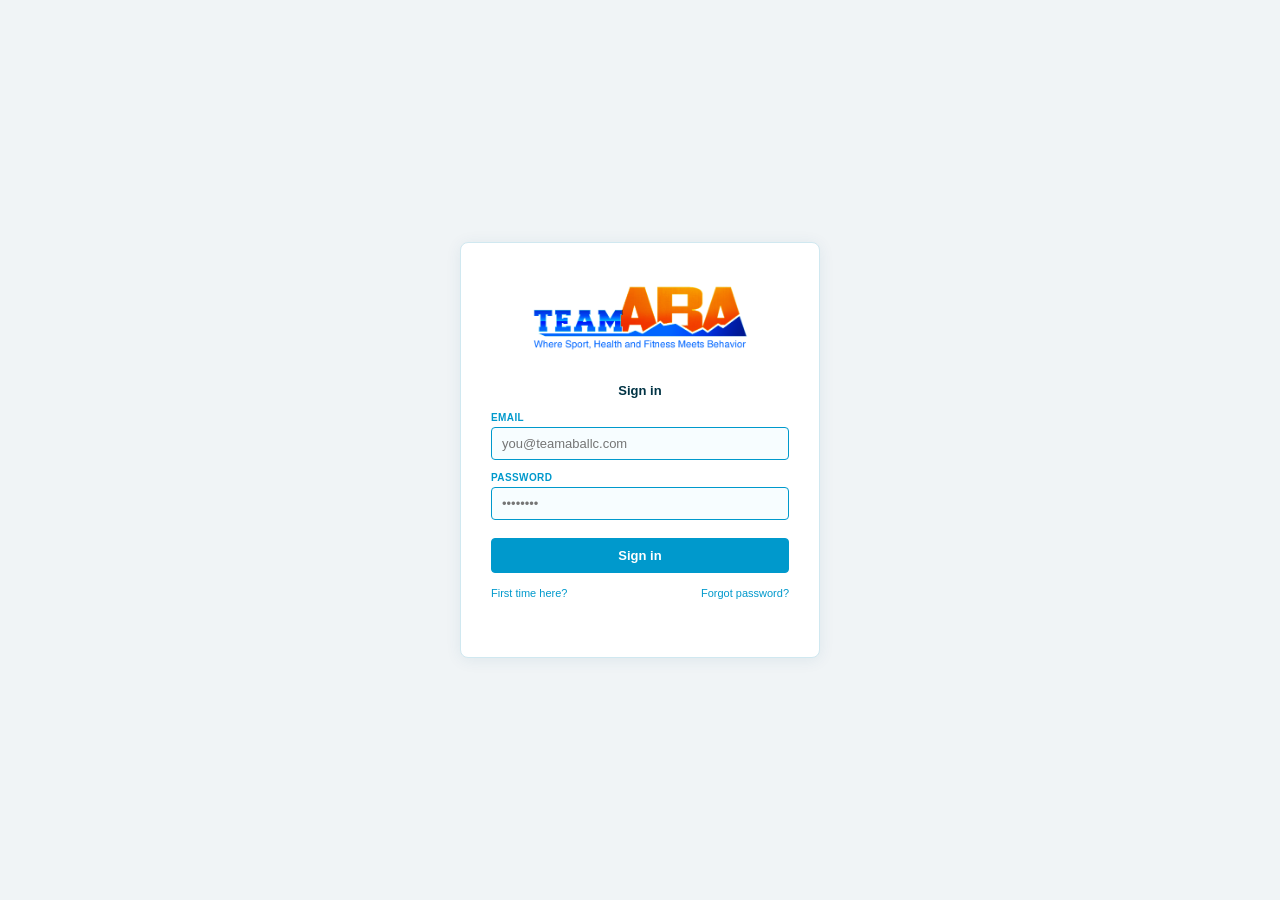
==== Behavioral Dashboard/index.html @ 2953e246 "feat: v3.0 — hierarchy menu, goals, email notifications, client view, chart enhancements - Hierarchy" ====
<!DOCTYPE html>
<html lang="en">
<head>
  <meta charset="UTF-8">
  <meta name="viewport" content="width=device-width, initial-scale=1.0">
  <title>Team ABA — Behavioral Performance Dashboard</title>
  <link rel="stylesheet" href="css/main.css">
  <link rel="stylesheet" href="css/scc.css">
  <link rel="stylesheet" href="css/login.css">
</head>
<body>
  <div id="login-overlay" class="hidden"></div>
  <div id="invite-overlay" class="hidden"></div>
  <div id="inactivity-overlay" class="hidden">
    <div class="login-card inactivity-card">
      <h2 class="inactivity-title">Session Expiring</h2>
      <p class="inactivity-msg">You'll be logged out due to inactivity in</p>
      <div class="inactivity-countdown" id="inactivity-countdown">5:00</div>
      <button class="inactivity-stay-btn" id="inactivity-stay">Stay logged in</button>
    </div>
  </div>

  <!-- Full-screen hierarchy home page -->
  <div id="hierarchy-view" class="hv-overlay hidden">
    <header class="hv-topbar">
      <img src="img/logo.png" alt="Team ABA" class="hv-logo">
      <div>
        <div class="hv-eyebrow">Standard Celeration Chart</div>
        <div class="hv-subtitle">Select a behavior to analyze</div>
      </div>
      <div class="hv-user-area" id="hv-user-badge"></div>
    </header>
    <div class="hv-content" id="hv-content">
      <p class="hv-loading">Loading&#8230;</p>
    </div>
  </div>

  <div class="sidebar-backdrop" id="sidebar-backdrop"></div>

  <div class="app" id="app-root" style="display:none;">

    <aside class="sidebar">
      <div class="sidebar-header">
        <img src="img/logo.png" alt="Team ABA" class="sidebar-logo-img">
      </div>
      <nav class="sidebar-nav">
        <button class="nav-overview-btn" id="btn-overview">&#8592; Overview</button>
      </nav>
    </aside>

    <main class="main">
      <header class="topbar">
        <div class="topbar-left">
          <button class="hamburger" id="btn-hamburger" aria-label="Open menu">&#9776;</button>
          <div>
            <div class="topbar-eyebrow">Standard Celeration Chart</div>
            <div class="topbar-title" id="domain-title">Movement Fluency</div>
          </div>
        </div>
        <div class="topbar-right">
          <span class="user-badge" id="user-badge"></span>
          <button class="btn-outline" id="btn-export">Export CSV</button>
        </div>
      </header>

      <div class="content">

        <!-- Behavior prompt — shown until a behavior is selected from the sidebar -->
        <div id="behavior-prompt" class="behavior-prompt hidden">
          <p class="behavior-prompt-msg">Select a behavior from the sidebar to view its chart.</p>
        </div>

        <!-- Log entry (top) -->
        <section class="log-section">
          <h2 class="section-title">Log entry</h2>
          <div class="log-grid">
            <div class="field-group">
              <label for="entry-type">Type</label>
              <select id="entry-type">
                <option value="data">● × Data entry</option>
                <option value="phase">| Phase change (solid line)</option>
                <option value="intervention">¦ Intervention (dashed line)</option>
              </select>
            </div>
            <div class="field-group">
              <label for="entry-date">Date</label>
              <input type="date" id="entry-date">
            </div>
            <div class="field-group">
              <label for="entry-successes">Successes (●)</label>
              <input type="number" id="entry-successes" min="0" step="1" placeholder="e.g. 17">
            </div>
            <div class="field-group">
              <label for="entry-errors">Errors (×)</label>
              <input type="number" id="entry-errors" min="0" step="1" placeholder="e.g. 20">
            </div>
            <div class="field-group">
              <label for="entry-floor">Floor (m:ss or h:mm:ss)</label>
              <input type="text" id="entry-floor" placeholder="e.g. 0:30">
            </div>
          </div>
          <div class="field-group log-grid-note">
            <label for="entry-note">Note / label</label>
            <input type="text" id="entry-note" placeholder="e.g. Added phone reminder">
          </div>
          <div class="log-grid aim-grid">
            <div class="field-group">
              <label for="aim-low">Aim low (rate/min)</label>
              <input type="number" id="aim-low" min="0" step="any" placeholder="e.g. 80">
            </div>
            <div class="field-group">
              <label for="aim-high">Aim high (rate/min)</label>
              <input type="number" id="aim-high" min="0" step="any" placeholder="e.g. 120">
            </div>
          </div>
          <div class="log-actions">
            <button class="btn-primary" id="btn-add">Add to chart</button>
            <button class="btn-outline hidden" id="btn-cancel-edit">Cancel edit</button>
            <button class="btn-outline" id="btn-undo">Undo last</button>
            <button class="btn-outline" id="btn-clear">Clear all</button>
            <button class="btn-outline" id="btn-demo" style="color:#6a3d9a;border-color:#6a3d9a;">Load demo</button>
            <span class="log-feedback" id="log-feedback"></span>
          </div>
        </section>

        <!-- Chart type selector -->
        <section class="chart-type-section">
          <label for="chart-type" class="chart-type-label">Chart type</label>
          <select id="chart-type" class="chart-type-select">
            <option value="timings">Timings</option>
            <option value="daily" selected>Daily</option>
            <option value="weekly">Weekly</option>
            <option value="monthly">Monthly</option>
            <option value="count_per_day">Count Per Day</option>
          </select>

          <div id="aggregation-control" class="aggregation-control hidden">
            <label for="aggregation-method" class="chart-type-label">Aggregation</label>
            <select id="aggregation-method" class="chart-type-select">
              <option value="geomean" selected>Geometric Mean</option>
              <option value="median">Median</option>
              <option value="average">Average</option>
            </select>
          </div>
        </section>

        <!-- Chart -->
        <section class="chart-section">
          <div class="chart-header">
            <div class="chart-controls">
              <button class="btn-chart-scroll" id="btn-scroll-left" title="Scroll back">&#8592;</button>
              <button class="btn-chart-scroll" id="btn-scroll-home" title="Reset to start">&#8635;</button>
              <button class="btn-chart-scroll" id="btn-scroll-right" title="Scroll forward">&#8594;</button>
            </div>
            <div id="legend-box" class="legend-box"></div>
            <div id="slope-box" class="slope-box"></div>
          </div>
          <div class="chart-wrap" id="chart-wrap">
            <canvas id="scc-canvas"></canvas>
            <div class="scc-tooltip" id="scc-tooltip"></div>
            <div class="note-popup hidden" id="note-popup"></div>
          </div>
        </section>

        <!-- Program Review + Client Goals (staff only) -->
        <div class="review-goals-row">
        <section class="review-section hidden" id="review-section">
          <h2 class="section-title">Program Review</h2>
          <div class="review-panel">
            <div class="review-side-label">COUNTING TIMES</div>
            <div class="review-body">

              <div class="review-block-title">PROGRAM OVERVIEW</div>
              <table class="review-table">
                <tr>
                  <td class="review-key">GOAL</td>
                  <td>
                    <select id="review-goal" data-meta="goal" class="review-select">
                      <option value="">—</option>
                      <option value="Acceleration">Acceleration</option>
                      <option value="Deceleration">Deceleration</option>
                      <option value="Both">Both</option>
                    </select>
                  </td>
                </tr>
              </table>

              <div class="review-block-title">LEGEND</div>
              <table class="review-table">
                <tr><td class="review-key">DISPLAYED POINTS</td><td id="review-displayed-points">—</td></tr>
                <tr><td class="review-key">CELERATION METHOD</td><td>Least Squares</td></tr>
                <tr><td class="review-key">BOUNCE METHOD</td><td>Max Residual</td></tr>
                <tr><td class="review-key">LEVEL METHOD</td><td id="review-level-method">—</td></tr>
              </table>

              <div class="review-markers">
                <div class="review-marker-row"><span class="review-marker-sym" id="review-dot-sym">●</span><span id="review-correct-label">correct responses</span></div>
                <div class="review-marker-row"><span class="review-marker-sym" id="review-x-sym">×</span><span id="review-incorrect-label">incorrect responses</span></div>
                <div class="review-marker-row"><span class="review-marker-sym">—</span><span>counting time</span></div>
              </div>

              <div class="review-block-title">CURRENT CONDITION</div>
              <div class="review-condition" id="review-condition">N/A</div>
              <table class="review-table">
                <tr>
                  <td class="review-key">LEVEL</td>
                  <td class="review-sym-cell"><span class="review-stat-dot" id="review-stat-dot-1">●</span></td>
                  <td class="review-val" id="review-level">—</td>
                </tr>
                <tr>
                  <td class="review-key">CELERATION</td>
                  <td class="review-sym-cell"><span class="review-stat-dot" id="review-stat-dot-2">●</span></td>
                  <td class="review-val" id="review-celeration">—</td>
                </tr>
                <tr>
                  <td class="review-key">BOUNCE</td>
                  <td class="review-sym-cell"><span class="review-stat-dot" id="review-stat-dot-3">●</span></td>
                  <td class="review-val" id="review-bounce">—</td>
                </tr>
                <tr>
                  <td class="review-key">IMP. INDEX</td>
                  <td class="review-sym-cell"></td>
                  <td class="review-val" id="review-imp-index">—</td>
                </tr>
              </table>

            </div>
          </div>
        </section>

        <section class="goals-section hidden" id="goals-section">
          <h2 class="section-title">Client Goals</h2>
          <div class="goals-panel">
            <div class="goals-add">
              <div class="goals-field">
                <label class="goals-label">Goal type</label>
                <select id="goal-type" class="goals-select">
                  <option value="count_per_min">Rate (count/min)</option>
                  <option value="acceleration">Acceleration (×/wk)</option>
                  <option value="deceleration">Deceleration (÷/wk)</option>
                  <option value="bounce">Bounce</option>
                </select>
              </div>
              <div class="goals-field">
                <label class="goals-label">Target value</label>
                <div class="goals-input-row">
                  <input type="number" id="goal-value" class="goals-value-input" min="0" step="any" placeholder="e.g. 1.25">
                </div>
              </div>
              <div class="goals-field">
                <label class="goals-label">Note (optional)</label>
                <div class="goals-input-row">
                  <input type="text" id="goal-note" class="goals-note-input" placeholder="e.g. Track weekly in practice">
                  <button type="button" class="btn-primary goals-add-btn" id="btn-add-goal">Add</button>
                </div>
              </div>
              <p class="goals-feedback hidden" id="goals-feedback"></p>
            </div>
            <div id="goals-list" class="goals-list">
              <p class="goals-empty">No goals set.</p>
            </div>
            <p class="goals-achieved-notice hidden" id="goals-achieved-notice"></p>
          </div>
        </section>
        </div><!-- /review-goals-row -->

        <!-- Chart metadata fields (renders onto the chart footer) -->
        <section class="meta-section">
          <h2 class="section-title">Chart info</h2>
          <div class="meta-grid">
            <div class="field-group field-group--highlight">
              <label for="meta-startdate">Day 0 date</label>
              <input type="date" id="meta-startdate" data-meta="startDate" title="Set the date of Day 0 — all other dates calculate automatically">
            </div>
            <div class="field-group">
              <label for="meta-organization">Organization</label>
              <input type="text" id="meta-organization" data-meta="organization" placeholder="">
            </div>
            <div class="field-group">
              <label for="meta-supervisor">Supervisor</label>
              <input type="text" id="meta-supervisor" data-meta="supervisor" placeholder="">
            </div>
            <div class="field-group">
              <label for="meta-counter">Counter</label>
              <input type="text" id="meta-counter" data-meta="counter" placeholder="">
            </div>
            <div class="field-group">
              <label for="meta-charter">Charter</label>
              <input type="text" id="meta-charter" data-meta="charter" placeholder="">
            </div>
            <div class="field-group">
              <label for="meta-environment">Environment</label>
              <input type="text" id="meta-environment" data-meta="environment" placeholder="">
            </div>
            <div class="field-group">
              <label for="meta-timer">Timer</label>
              <input type="text" id="meta-timer" data-meta="timer" placeholder="">
            </div>
            <div class="field-group">
              <label for="meta-correct">Correct responses label</label>
              <input type="text" id="meta-correct" data-meta="correct" placeholder="e.g. Words read correctly">
            </div>
            <div class="field-group">
              <label for="meta-incorrect">Incorrect responses label</label>
              <input type="text" id="meta-incorrect" data-meta="incorrect" placeholder="e.g. Errors">
            </div>
            <div class="field-group">
              <label for="meta-neutral">Neutral label</label>
              <input type="text" id="meta-neutral" data-meta="neutral" placeholder="e.g. Prompted">
            </div>
            <div class="field-group">
              <label for="meta-acceltarget">Acceleration target (×/wk)</label>
              <input type="number" id="meta-acceltarget" data-meta="acceltarget" min="1" step="0.01" placeholder="e.g. 1.25">
            </div>
            <div class="field-group">
              <label for="meta-deceltarget">Deceleration target (÷/wk)</label>
              <input type="number" id="meta-deceltarget" data-meta="deceltarget" min="1" step="0.01" placeholder="e.g. 1.25">
            </div>
            <input type="hidden" id="meta-dotcolor" data-meta="dotColor" value="#009933">
            <input type="hidden" id="meta-dotshape" data-meta="dotShape" value="circle">
            <input type="hidden" id="meta-xcolor"   data-meta="xColor"   value="#cc0000">
            <input type="hidden" id="meta-xshape"   data-meta="xShape"   value="x">
          </div>
        </section>

        <!-- Entries list -->
        <section class="entries-section">
          <h2 class="section-title">Logged entries</h2>
          <div id="entries-list">
            <div class="no-entries">No entries yet.</div>
          </div>
        </section>

      </div>
    </main>
  </div>

  <script src="js/db.js"></script>
  <script src="js/utils/inactivityMonitor.js"></script>
  <script src="js/utils/goalsManager.js"></script>
  <script src="js/components/login.js"></script>
  <script src="js/components/invite.js"></script>
  <script src="js/components/scc.js"></script>
  <script src="js/components/hierarchyView.js"></script>
  <script src="js/components/navTree.js"></script>
  <script src="js/components/dashboard.js"></script>
  <script src="js/app.js"></script>
  <div class="marker-popup hidden" id="marker-popup">
    <div class="marker-popup-header">
      <span class="marker-popup-title" id="marker-popup-title"></span>
      <button class="marker-popup-close" id="marker-popup-close">✕</button>
    </div>
    <label class="marker-popup-label">Color</label>
    <input type="color" class="marker-popup-color" id="marker-popup-color">
    <label class="marker-popup-label">Marker</label>
    <div class="marker-shape-grid" id="marker-shape-grid"></div>
  </div>
</body>
</html>
---- Behavioral Dashboard/css/main.css ----
/* ── Reset & base ── */
*, *::before, *::after { box-sizing: border-box; margin: 0; padding: 0; }

body {
  font-family: Arial, sans-serif;
  font-size: 14px;
  background: #f0f4f6;
  color: #1a2a3a;
  min-height: 100vh;
}

/* ── App shell ── */
.app {
  display: flex;
  min-height: 100vh;
}

/* ── Sidebar ── */
.sidebar {
  width: 210px;
  min-width: 210px;
  background: #fff;
  border-right: 1px solid #d0e8f0;
  display: flex;
  flex-direction: column;
}

.sidebar-header {
  padding: 14px 16px;
  border-bottom: 1px solid #d0e8f0;
}

.sidebar-logo {
  font-size: 15px;
  font-weight: bold;
  color: #005580;
}

.sidebar-subtitle {
  font-size: 11px;
  color: #0099cc;
  margin-top: 2px;
}

.sidebar-nav {
  padding: 10px 8px;
  flex: 1;
}

.nav-section-label {
  font-size: 10px;
  font-weight: bold;
  color: #99c8d8;
  text-transform: uppercase;
  letter-spacing: 0.06em;
  padding: 8px 8px 4px;
}

.nav-item {
  display: flex;
  align-items: center;
  gap: 8px;
  padding: 8px 10px;
  border-radius: 4px;
  font-size: 13px;
  color: #336677;
  text-decoration: none;
  margin: 1px 0;
  transition: background 0.1s;
}

.nav-item:hover { background: #e8f7fc; color: #005580; }
.nav-item.active { background: #d0f0fa; color: #005580; font-weight: bold; }

.nav-icon { font-size: 10px; color: #0099cc; }

/* ── Main ── */
.main {
  flex: 1;
  display: flex;
  flex-direction: column;
  min-width: 0;
}

/* ── Topbar ── */
.topbar {
  display: flex;
  align-items: center;
  justify-content: space-between;
  padding: 14px 20px 12px;
  background: #fff;
  border-bottom: 1px solid #d0e8f0;
}

.topbar-eyebrow {
  font-size: 10px;
  color: #0099cc;
  text-transform: uppercase;
  letter-spacing: 0.06em;
  font-weight: bold;
}

.topbar-title {
  font-size: 18px;
  font-weight: bold;
  color: #003344;
  margin-top: 2px;
}

.topbar-right {
  display: flex;
  align-items: center;
  gap: 8px;
}

/* user-badge span is a flex row so its injected children align */
#user-badge {
  display: flex;
  align-items: center;
  gap: 8px;
  flex-wrap: wrap;
}

.topbar-user-email {
  font-size: 12px;
  color: #336677;
}

/* Role pill — shared by both topbars */
.role-tag {
  font-size: 11px;
  font-weight: bold;
  padding: 3px 10px;
  border-radius: 20px;
  background: #d0f0fa;
  color: #005580;
  text-transform: capitalize;
  white-space: nowrap;
}

/* Dashboard topbar action buttons */
.topbar-action-btn {
  font-size: 11px;
  padding: 5px 12px;
}

.badge {
  font-size: 11px;
  font-weight: bold;
  padding: 3px 9px;
  border-radius: 20px;
  background: #d0f0fa;
  color: #005580;
}

/* ── Buttons ── */
.btn-primary {
  font-size: 12px;
  padding: 6px 14px;
  background: #0099cc;
  color: #fff;
  border: 1px solid #0099cc;
  border-radius: 4px;
  cursor: pointer;
  font-family: Arial, sans-serif;
}
.btn-primary:hover { background: #007faa; border-color: #007faa; }

.btn-outline {
  font-size: 12px;
  padding: 6px 14px;
  background: #fff;
  color: #0099cc;
  border: 1px solid #0099cc;
  border-radius: 4px;
  cursor: pointer;
  font-family: Arial, sans-serif;
}
.btn-outline:hover { background: #e8f7fc; }

/* ── Content area ── */
.content {
  flex: 1;
  padding: 16px 20px;
  display: flex;
  flex-direction: column;
  gap: 16px;
  overflow-y: auto;
}

.section-title {
  font-size: 12px;
  font-weight: bold;
  color: #0099cc;
  text-transform: uppercase;
  letter-spacing: 0.05em;
  margin-bottom: 10px;
}

/* ── Chart type selector ── */
.chart-type-section {
  display: flex;
  align-items: center;
  gap: 10px;
  padding: 8px 0;
}

.chart-type-label {
  font-size: 11px;
  font-weight: bold;
  color: #0099cc;
  text-transform: uppercase;
  letter-spacing: 0.05em;
  white-space: nowrap;
}

.chart-type-select {
  font-size: 12px;
  padding: 5px 10px;
  border: 1px solid #0099cc;
  border-radius: 4px;
  color: #003344;
  background: #f7fdff;
  font-family: Arial, sans-serif;
  outline: none;
  cursor: pointer;
}
.chart-type-select:focus { border-color: #007faa; background: #fff; }

.aggregation-control {
  display: flex;
  align-items: center;
  gap: 10px;
}
.aggregation-control.hidden { display: none; }

/* ── Chart header (scroll controls + slope box) ── */
.chart-header {
  display: flex;
  align-items: center;
  justify-content: space-between;
  padding: 0 0 6px 2px;
}

/* ── Chart scroll controls ── */
.chart-controls {
  display: flex;
  align-items: center;
  gap: 4px;
}

/* ── Fluency aim box ── */
.aim-box {
  display: flex;
  align-items: center;
  gap: 8px;
  padding: 5px 12px;
  background: #fffef0;
  border: 1px solid #e8d400;
  border-radius: 5px;
}

.aim-label {
  font-size: 9px;
  font-weight: bold;
  color: #7a6600;
  text-transform: uppercase;
  letter-spacing: 0.06em;
  white-space: nowrap;
}

.aim-input {
  width: 76px;
  font-size: 12px;
  padding: 3px 7px;
  border: 1px solid #e8d400;
  border-radius: 3px;
  color: #443300;
  background: #fffff8;
  font-family: Arial, sans-serif;
  outline: none;
}
.aim-input:focus { border-color: #bb9900; background: #fff; }

/* ── Program Review ── */
.review-panel {
  display: flex;
  border: 1px solid #d0e8f0;
  border-radius: 5px;
  overflow: hidden;
  background: #fff;
}

.review-side-label {
  writing-mode: vertical-rl;
  transform: rotate(180deg);
  text-transform: uppercase;
  font-size: 8px;
  font-weight: bold;
  letter-spacing: 0.18em;
  color: #fff;
  background: #0099cc;
  padding: 14px 6px;
  display: flex;
  align-items: center;
  justify-content: center;
  min-width: 22px;
  flex-shrink: 0;
}

.review-body {
  flex: 1;
  padding: 10px 14px 12px;
  display: flex;
  flex-direction: column;
  gap: 6px;
  min-width: 0;
}

.review-block-title {
  font-size: 9px;
  font-weight: bold;
  text-transform: uppercase;
  letter-spacing: 0.1em;
  color: #0099cc;
  border-bottom: 1px solid #d0e8f0;
  padding-bottom: 3px;
  margin-top: 4px;
}
.review-block-title:first-child { margin-top: 0; }

.review-table {
  width: 100%;
  border-collapse: collapse;
  font-size: 11px;
  font-family: Arial, sans-serif;
}
.review-table tr { border-bottom: 1px solid #eaf4fa; }
.review-table tr:last-child { border-bottom: none; }
.review-table td { padding: 3px 4px; color: #003344; vertical-align: middle; }

.review-key {
  color: #0099cc;
  font-size: 8.5px;
  font-weight: bold;
  text-transform: uppercase;
  letter-spacing: 0.06em;
  white-space: nowrap;
  width: 1%;
  padding-right: 10px !important;
}

.review-sym-cell { width: 20px; text-align: center; }

.review-val { font-weight: bold; font-size: 12px; }

.review-stat-dot { font-size: 13px; font-weight: bold; }

.review-select {
  border: none;
  background: none;
  font-size: 11px;
  color: #003344;
  font-family: Arial, sans-serif;
  cursor: pointer;
  padding: 0;
  width: 100%;
}
.review-select:focus { outline: 1px dashed #0099cc; }

.review-markers {
  display: flex;
  flex-direction: column;
  gap: 3px;
  padding: 2px 0;
}
.review-marker-row {
  display: flex;
  align-items: center;
  gap: 8px;
  font-size: 11px;
  color: #003344;
  font-family: Arial, sans-serif;
}
.review-marker-sym {
  font-size: 13px;
  font-weight: bold;
  width: 16px;
  text-align: center;
  flex-shrink: 0;
  color: #003344;
}

.review-condition {
  font-size: 11px;
  color: #003344;
  font-weight: bold;
  padding: 0 0 2px;
  font-family: Arial, sans-serif;
}

/* ── Slope / line-of-best-fit box ── */
.slope-box {
  display: flex;
  gap: 20px;
  padding: 5px 14px;
  background: #f7fdff;
  border: 1px solid #d0e8f0;
  border-radius: 5px;
  font-family: Arial, sans-serif;
}

.slope-item {
  display: flex;
  flex-direction: column;
  align-items: center;
  gap: 1px;
  min-width: 84px;
}

.slope-label {
  font-size: 9px;
  font-weight: bold;
  text-transform: uppercase;
  letter-spacing: 0.06em;
}

.slope-row {
  display: flex;
  align-items: baseline;
  gap: 5px;
}

.slope-sub-label {
  font-size: 8px;
  color: #99aabb;
  text-transform: uppercase;
  letter-spacing: 0.04em;
  min-width: 52px;
}

.slope-val {
  font-size: 13px;
  font-weight: bold;
  letter-spacing: -0.02em;
}

.slope-n {
  font-size: 9px;
  color: #99aabb;
}

.slope-date-label {
  font-size: 10px;
  font-weight: bold;
  color: #556677;
  align-self: center;
  padding-right: 4px;
  border-right: 1px solid #d0e8f0;
  margin-right: 4px;
  white-space: nowrap;
}

.btn-chart-scroll {
  font-size: 15px;
  line-height: 1;
  padding: 3px 11px;
  background: #f7fdff;
  color: #0099cc;
  border: 1px solid #d0e8f0;
  border-radius: 4px;
  cursor: pointer;
  font-family: Arial, sans-serif;
  transition: background 0.1s;
}
.btn-chart-scroll:hover { background: #d0f0fa; border-color: #0099cc; }

/* ── Log section ── */
.log-section {
  background: #fff;
  border: 1px solid #d0e8f0;
  border-radius: 6px;
  padding: 14px 16px;
}

.log-grid {
  display: grid;
  grid-template-columns: 1fr 1fr;
  gap: 10px;
  margin-bottom: 12px;
}

.field-group {
  display: flex;
  flex-direction: column;
  gap: 4px;
}

.field-group label {
  font-size: 10px;
  font-weight: bold;
  color: #0099cc;
  text-transform: uppercase;
  letter-spacing: 0.04em;
}

.field-group input,
.field-group select {
  font-size: 12px;
  padding: 6px 8px;
  border: 1px solid #0099cc;
  border-radius: 3px;
  color: #003344;
  background: #f7fdff;
  font-family: Arial, sans-serif;
  outline: none;
}

.field-group input:focus,
.field-group select:focus {
  border-color: #007faa;
  background: #fff;
}

.log-grid-note {
  margin-bottom: 12px;
}

.aim-grid {
  grid-template-columns: 1fr 1fr;
  margin-bottom: 12px;
}

.log-actions {
  display: flex;
  align-items: center;
  gap: 8px;
  flex-wrap: wrap;
}

.log-feedback {
  font-size: 11px;
  color: #0099cc;
}

/* ── Entries section ── */
.entries-section {
  background: #fff;
  border: 1px solid #d0e8f0;
  border-radius: 6px;
  padding: 14px 16px;
}

.no-entries {
  font-size: 12px;
  color: #99c8d8;
  padding: 4px 0;
}

.entry-row {
  display: flex;
  align-items: center;
  gap: 10px;
  padding: 5px 0;
  border-bottom: 1px solid #e8f4f8;
  font-size: 12px;
}

.entry-row:last-child { border-bottom: none; }

.entry-icon-dot {
  width: 10px; height: 10px;
  border-radius: 50%;
  background: #111;
  flex-shrink: 0;
}

.entry-icon-x {
  width: 12px; height: 12px;
  font-size: 13px;
  font-weight: bold;
  color: #111;
  flex-shrink: 0;
  line-height: 1;
}

.entry-icon-phase {
  width: 3px; height: 14px;
  background: #0055b3;
  flex-shrink: 0;
}

.entry-icon-intervention {
  width: 3px; height: 14px;
  flex-shrink: 0;
  background: repeating-linear-gradient(
    to bottom,
    #0055b3 0px, #0055b3 3px,
    transparent 3px, transparent 6px
  );
}

.entry-info { flex: 1; color: #003344; }
.entry-val { font-weight: bold; }
.entry-note { color: #99c8d8; }

.entry-edit {
  font-size: 12px;
  color: #0099cc;
  cursor: pointer;
  padding: 2px 6px;
  background: none;
  border: 1px solid #d0e8f0;
  border-radius: 3px;
  font-family: Arial, sans-serif;
  line-height: 1;
  flex-shrink: 0;
}
.entry-edit:hover { background: #e8f7fc; border-color: #0099cc; }

.entry-del {
  font-size: 13px;
  font-weight: bold;
  color: #cc3333;
  cursor: pointer;
  padding: 2px 7px;
  background: none;
  border: 1px solid #e8c0c0;
  border-radius: 3px;
  font-family: Arial, sans-serif;
  line-height: 1;
  flex-shrink: 0;
}
.entry-del:hover { background: #ffeaea; border-color: #cc3333; }

.log-section--editing {
  border-color: #0099cc;
  box-shadow: 0 0 0 2px rgba(0,153,204,0.15);
}

.hidden { display: none !important; }

/* ── Sidebar prominence ── */
.sidebar-logo-img {
  display: block;
  width: 100%;
  max-width: 172px;
  height: auto;
}
.nav-dot {
  width: 7px; height: 7px;
  border-radius: 50%;
  background: #0099cc;
  flex-shrink: 0;
  opacity: 0.4;
}
.nav-item.active .nav-dot { opacity: 1; }

/* ── Meta / chart info section ── */
.meta-section {
  background: #fff;
  border: 1px solid #d0e8f0;
  border-radius: 6px;
  padding: 14px 16px;
}
.meta-readonly-section {
  background: #fff;
  border: 1px solid #d0e8f0;
  border-radius: 6px;
  padding: 14px 16px;
}
.meta-ro-grid {
  display: grid;
  grid-template-columns: repeat(3, 1fr);
  gap: 8px 14px;
  margin-top: 10px;
}
.meta-ro-item {
  display: flex;
  flex-direction: column;
  gap: 2px;
}
.meta-ro-label {
  font-size: 10px;
  text-transform: uppercase;
  color: #6b8fa8;
  letter-spacing: 0.04em;
}
.meta-ro-value {
  font-size: 13px;
  color: #1a2a3a;
}
.meta-grid {
  display: grid;
  grid-template-columns: repeat(3, 1fr);
  gap: 10px;
}

/* ── Day 1 date field highlight ── */
.field-group--highlight label {
  color: #005580;
  font-size: 11px;
}
.field-group--highlight input {
  border-color: #005580;
  border-width: 1.5px;
  background: #f0faff;
  font-weight: bold;
}

/* ── Hamburger (hidden on desktop) ── */
.hamburger {
  display: none;
  align-items: center;
  justify-content: center;
  width: 34px;
  height: 34px;
  font-size: 18px;
  color: #0099cc;
  background: none;
  border: 1px solid #d0e8f0;
  border-radius: 4px;
  cursor: pointer;
  flex-shrink: 0;
  font-family: Arial, sans-serif;
}
.hamburger:hover { background: #e8f7fc; }

/* ── Sidebar backdrop (mobile only) ── */
.sidebar-backdrop {
  display: none;
  position: fixed;
  inset: 0;
  background: rgba(0, 51, 68, 0.35);
  z-index: 299;
}
.sidebar-backdrop.visible { display: block; }

/* ══ Medium screens (≤900px) ════════════════════════════════════════════════
   Sidebar narrows; grids drop to 2 columns; chart header wraps.
   Full desktop layout is otherwise preserved.                              */
@media (max-width: 900px) {
  .sidebar {
    width: 170px;
    min-width: 170px;
  }
  .sidebar-logo-img { max-width: 140px; }

  .meta-grid { grid-template-columns: repeat(2, 1fr); }

  .chart-header { flex-wrap: wrap; gap: 8px; }
  .slope-box    { flex-wrap: wrap; }
  .slope-item   { min-width: 72px; }
  .legend-box   { flex-wrap: wrap; }

  .topbar-title { font-size: 16px; }
}

/* ══ Mobile (≤640px) ════════════════════════════════════════════════════════
   Sidebar slides in as an overlay; all grids go single-column.            */
@media (max-width: 640px) {
  /* Show hamburger */
  .hamburger { display: flex; }

  /* Sidebar becomes a slide-in panel */
  .sidebar {
    position: fixed;
    top: 0; left: 0; bottom: 0;
    z-index: 300;
    width: 210px;
    min-width: 210px;
    transform: translateX(-100%);
    transition: transform 0.22s ease;
    box-shadow: none;
  }
  .sidebar.open {
    transform: translateX(0);
    box-shadow: 4px 0 20px rgba(0, 0, 0, 0.2);
  }

  /* Main fills full width */
  .app { display: block; }

  /* Topbar */
  .topbar { padding: 10px 12px; gap: 8px; }
  .topbar-left { gap: 8px; display: flex; align-items: center; }
  .topbar-title { font-size: 14px; }
  .topbar-eyebrow { font-size: 9px; }
  .topbar-right { gap: 6px; }

  /* Content */
  .content { padding: 10px 12px; gap: 12px; }

  /* All input grids → single column */
  .log-grid   { grid-template-columns: 1fr; }
  .aim-grid   { grid-template-columns: 1fr; }
  .meta-grid  { grid-template-columns: 1fr; }

  /* Chart header: stack controls, legend, slope vertically */
  .chart-header {
    flex-direction: column;
    align-items: flex-start;
    gap: 8px;
  }
  .slope-box  { flex-wrap: wrap; width: 100%; overflow-x: auto; }
  .legend-box { flex-wrap: wrap; }

  /* Log actions: wrap buttons */
  .log-actions { gap: 6px; }

  /* Review + Goals: stack vertically */
  .review-goals-row { flex-direction: column; }
  .review-goals-row > .goals-section { flex: 1; width: 100%; }
}

/* ── Review + Goals row layout ── */
.review-goals-row {
  display: flex;
  gap: 16px;
  align-items: flex-start;
}
.review-goals-row > .review-section { flex: 1; min-width: 0; }
.review-goals-row > .goals-section  { flex: 1; }

/* ── Goals panel ── */
.goals-panel {
  background: #fff;
  border: 1px solid #d0e8f0;
  border-radius: 6px;
  padding: 14px;
  font-family: Arial, sans-serif;
}

.goals-add { margin-bottom: 12px; }

.goals-field { margin-bottom: 8px; }

.goals-label {
  display: block;
  font-size: 9px;
  font-weight: bold;
  text-transform: uppercase;
  letter-spacing: 0.05em;
  color: #0099cc;
  margin-bottom: 4px;
}

.goals-select {
  width: 100%;
  font-size: 12px;
  padding: 6px 8px;
  border: 1px solid #d0e8f0;
  border-radius: 4px;
  color: #003344;
  background: #f7fdff;
  font-family: Arial, sans-serif;
  outline: none;
}
.goals-select:focus { border-color: #0099cc; }

.goals-input-row {
  display: flex;
  gap: 6px;
}

.goals-value-input {
  flex: 1;
  min-width: 0;
  font-size: 12px;
  padding: 6px 8px;
  border: 1px solid #d0e8f0;
  border-radius: 4px;
  color: #003344;
  background: #f7fdff;
  font-family: Arial, sans-serif;
  outline: none;
}
.goals-value-input:focus { border-color: #0099cc; }

.goals-add-btn {
  font-size: 12px;
  padding: 6px 12px;
  white-space: nowrap;
  flex-shrink: 0;
}

.goals-feedback {
  font-size: 11px;
  margin-top: 4px;
  min-height: 14px;
}
.goals-feedback.hidden         { display: none; }
.goals-feedback--success       { color: #1a8a4a; }
.goals-feedback--error         { color: #cc3333; }

.goals-list {
  border-top: 1px solid #e8f4f8;
  padding-top: 10px;
}

.goals-empty {
  font-size: 12px;
  color: #99c8d8;
  text-align: center;
  padding: 8px 0;
  margin: 0;
}

.goal-row {
  display: flex;
  align-items: center;
  justify-content: space-between;
  gap: 8px;
  padding: 7px 0;
  border-bottom: 1px solid #f0f8fc;
}
.goal-row:last-child { border-bottom: none; }

.goal-info {
  display: flex;
  flex-direction: column;
  gap: 3px;
  min-width: 0;
}

.goal-type-tag {
  font-size: 9px;
  font-weight: bold;
  text-transform: uppercase;
  letter-spacing: 0.04em;
  color: #fff;
  background: #0099cc;
  border-radius: 3px;
  padding: 1px 5px;
  display: inline-block;
  align-self: flex-start;
}
.goal-type-tag--acceleration  { background: #1a8a4a; }
.goal-type-tag--deceleration  { background: #cc3333; }
.goal-type-tag--bounce        { background: #6a3d9a; }
.goal-type-tag--count_per_min { background: #0099cc; }

.goal-target {
  font-size: 12px;
  font-weight: bold;
  color: #003344;
}

.goal-note {
  font-size: 11px;
  color: #6b8fa8;
  font-style: italic;
}

.goals-note-input {
  flex: 1;
  min-width: 0;
  font-size: 12px;
  padding: 6px 8px;
  border: 1px solid #d0e8f0;
  border-radius: 4px;
  color: #003344;
  background: #f7fdff;
  font-family: Arial, sans-serif;
  outline: none;
}
.goals-note-input:focus { border-color: #0099cc; }

.goal-delete-btn {
  background: none;
  border: none;
  color: #cc3333;
  font-size: 11px;
  cursor: pointer;
  padding: 2px 5px;
  line-height: 1;
  border-radius: 3px;
  flex-shrink: 0;
}
.goal-delete-btn:hover { background: #ffeaea; }

.goals-achieved-notice {
  margin: 10px 0 0;
  padding: 8px 10px;
  background: #e8f8ee;
  border: 1px solid #4caf50;
  border-radius: 4px;
  font-size: 11px;
  color: #1a5c2a;
  line-height: 1.4;
}
.goals-achieved-notice.hidden { display: none; }

/* ── Sidebar overview button ── */
.nav-overview-btn {
  display: flex;
  align-items: center;
  gap: 6px;
  width: calc(100% - 16px);
  margin: 8px;
  padding: 8px 12px;
  background: #e8f7fc;
  color: #005580;
  border: 1px solid #b0d8ee;
  border-radius: 5px;
  font-size: 12px;
  font-weight: bold;
  font-family: Arial, sans-serif;
  cursor: pointer;
  text-align: left;
}
.nav-overview-btn:hover { background: #d0f0fa; border-color: #0099cc; }

/* ── Full-screen hierarchy overlay ── */
.hv-overlay {
  position: fixed;
  inset: 0;
  background: #f0f4f6;
  z-index: 500;
  display: flex;
  flex-direction: column;
  overflow: hidden;
}
.hv-overlay.hidden { display: none !important; }

.hv-topbar {
  display: flex;
  align-items: center;
  gap: 14px;
  padding: 12px 24px;
  background: #fff;
  border-bottom: 1px solid #d0e8f0;
  flex-shrink: 0;
}

.hv-logo {
  height: 38px;
  width: auto;
  flex-shrink: 0;
}

.hv-eyebrow {
  font-size: 10px;
  font-weight: bold;
  color: #0099cc;
  text-transform: uppercase;
  letter-spacing: 0.06em;
}

.hv-subtitle {
  font-size: 16px;
  font-weight: bold;
  color: #003344;
  margin-top: 1px;
}

.hv-user-area {
  margin-left: auto;
  display: flex;
  align-items: center;
  gap: 8px;
  flex-shrink: 0;
  flex-wrap: wrap;
  justify-content: flex-end;
}

.hv-user-email {
  font-size: 12px;
  color: #336677;
}

.hv-manage-btn,
.hv-signout-btn {
  font-size: 11px;
  padding: 5px 12px;
  border-radius: 4px;
  cursor: pointer;
  font-family: Arial, sans-serif;
  border: 1px solid #0099cc;
  background: #fff;
  color: #0099cc;
}
.hv-manage-btn:hover,
.hv-signout-btn:hover { background: #e8f7fc; }

.hv-content {
  flex: 1;
  overflow-y: auto;
  padding: 24px 28px 40px;
  display: flex;
  flex-direction: column;
  gap: 28px;
}

/* Team section */
.hv-team { display: flex; flex-direction: column; gap: 12px; }

.hv-team-name {
  font-size: 13px;
  font-weight: bold;
  color: #0099cc;
  text-transform: uppercase;
  letter-spacing: 0.06em;
  padding-bottom: 6px;
  border-bottom: 2px solid #d0e8f0;
}

/* Participant cards row */
.hv-cards {
  display: grid;
  grid-template-columns: repeat(auto-fill, minmax(280px, 1fr));
  gap: 14px;
}

.hv-card {
  background: #fff;
  border: 1px solid #d0e8f0;
  border-radius: 8px;
  padding: 14px 16px;
  display: flex;
  flex-direction: column;
  gap: 12px;
}

.hv-card-name {
  font-size: 14px;
  font-weight: bold;
  color: #003344;
  padding-bottom: 8px;
  border-bottom: 1px solid #e8f4f8;
}

/* Client login email row */
.hv-client-email-row {
  display: flex;
  flex-direction: column;
  gap: 3px;
  padding-bottom: 10px;
  border-bottom: 1px solid #e8f4f8;
}

.hv-client-email-label {
  font-size: 10px;
  font-weight: bold;
  color: #99b8c4;
  text-transform: uppercase;
  letter-spacing: 0.05em;
}

.hv-client-email-input {
  font-size: 11px;
  padding: 4px 7px;
  border: 1px solid #d0e8f0;
  border-radius: 4px;
  color: #003344;
  background: #f7fdff;
  font-family: Arial, sans-serif;
  outline: none;
  transition: border-color 0.15s, background 0.15s;
}
.hv-client-email-input:focus { border-color: #0099cc; }
.hv-client-email-input--saving { opacity: 0.5; }
.hv-client-email-input--saved {
  border-color: #00aa55;
  background: #efffee;
}

/* Behavior rows inside a card */
.hv-behaviors { display: flex; flex-direction: column; gap: 10px; }

.hv-behavior-row { display: flex; flex-direction: column; gap: 5px; }

.hv-behavior-label {
  display: flex;
  align-items: center;
  gap: 6px;
}

.hv-behavior-name {
  font-size: 12px;
  font-weight: bold;
  color: #336677;
}

.hv-del-beh {
  background: none;
  border: none;
  color: #cc3333;
  font-size: 10px;
  cursor: pointer;
  padding: 2px 4px;
  border-radius: 3px;
  line-height: 1;
  opacity: 0;
  transition: opacity 0.1s;
}
.hv-behavior-label:hover .hv-del-beh { opacity: 1; }
.hv-del-beh:hover { background: #ffeaea; }

/* Domain chip buttons */
.hv-domain-chips {
  display: flex;
  flex-wrap: wrap;
  gap: 5px;
}

.hv-domain-btn {
  font-size: 11px;
  padding: 4px 10px;
  border-radius: 20px;
  border: 1px solid #b0d8ee;
  background: #f7fdff;
  color: #005580;
  cursor: pointer;
  font-family: Arial, sans-serif;
  transition: background 0.1s, border-color 0.1s;
  white-space: nowrap;
}
.hv-domain-btn:hover { background: #d0f0fa; border-color: #0099cc; }

.hv-domain-btn--recent {
  background: #d0f0fa;
  border-color: #0099cc;
  font-weight: bold;
}
.hv-domain-btn--recent::before {
  content: '';
  display: inline-block;
  width: 5px;
  height: 5px;
  border-radius: 50%;
  background: #0099cc;
  margin-right: 5px;
  vertical-align: middle;
  position: relative;
  top: -1px;
}

/* Add behavior row */
.hv-add-row {
  display: flex;
  gap: 5px;
  margin-top: 4px;
}
.hv-add-input {
  flex: 1;
  min-width: 0;
  font-size: 11px;
  padding: 5px 8px;
  border: 1px solid #d0e8f0;
  border-radius: 4px;
  color: #003344;
  background: #f7fdff;
  font-family: Arial, sans-serif;
  outline: none;
}
.hv-add-input:focus { border-color: #0099cc; }
.hv-add-btn {
  flex-shrink: 0;
  font-size: 14px;
  padding: 4px 10px;
  background: #0099cc;
  color: #fff;
  border: 1px solid #0099cc;
  border-radius: 4px;
  cursor: pointer;
  font-family: Arial, sans-serif;
}
.hv-add-btn:hover { background: #007faa; }

/* Misc */
.hv-loading, .hv-error, .hv-empty-msg,
.hv-no-participants, .hv-no-behaviors {
  font-size: 12px;
  color: #99c8d8;
  padding: 6px 0;
  margin: 0;
}
.hv-error { color: #cc3333; }

.hv-empty {
  display: flex;
  flex-direction: column;
  align-items: center;
  gap: 16px;
  padding: 60px 20px;
}

.hv-demo-btn {
  font-size: 13px;
  padding: 10px 24px;
  background: #fff;
  color: #6a3d9a;
  border: 1px solid #6a3d9a;
  border-radius: 5px;
  cursor: pointer;
  font-family: Arial, sans-serif;
}
.hv-demo-btn:hover { background: #f5eeff; }

.hv-footer-actions {
  padding: 8px 0 4px;
  display: flex;
  justify-content: flex-start;
}

.hv-demo-btn-sm {
  font-size: 11px;
  padding: 6px 14px;
  background: #fff;
  color: #6a3d9a;
  border: 1px solid #6a3d9a;
  border-radius: 4px;
  cursor: pointer;
  font-family: Arial, sans-serif;
}
.hv-demo-btn-sm:hover { background: #f5eeff; }

/* ── Demo tools (supervisor only) ── */
.hv-demo-tools { border-top: 1px dashed #d0e8f0; padding-top: 16px; }

.hv-demo-tool-row {
  display: flex;
  align-items: center;
  gap: 12px;
  flex-wrap: wrap;
}

.hv-demo-tool-btn {
  font-size: 11px;
  padding: 5px 12px;
  background: #fff;
  color: #6a3d9a;
  border: 1px solid #6a3d9a;
  border-radius: 4px;
  cursor: pointer;
  font-family: Arial, sans-serif;
  white-space: nowrap;
  flex-shrink: 0;
}
.hv-demo-tool-btn:hover { background: #f5eeff; }

.hv-demo-tool-desc {
  font-size: 11px;
  color: #99b8c4;
}

.hv-demo-email-status {
  font-size: 11px;
  margin-top: 4px;
}
.hv-demo-email-status--ok    { color: #00884a; }
.hv-demo-email-status--error { color: #cc3333; }
.hv-demo-email-status.hidden { display: none; }

/* ── Add-participant row (supervisor only) ── */
.hv-add-participant-row {
  display: flex;
  gap: 5px;
  flex-wrap: wrap;
  margin-top: 6px;
  padding-top: 8px;
  border-top: 1px dashed #d0e8f0;
}
.hv-add-participant-row .hv-add-part-name,
.hv-add-participant-row .hv-add-part-email {
  flex: 1 1 120px;
  min-width: 0;
}

/* ── Supervisor panel ── */
.hv-supervisor-panel {
  background: #fff;
  border: 1px solid #d0e8f0;
  border-radius: 8px;
  padding: 20px 22px;
  display: flex;
  flex-direction: column;
  gap: 28px;
}

.hv-sup-section {
  display: flex;
  flex-direction: column;
  gap: 10px;
}

.hv-sup-title {
  font-size: 12px;
  font-weight: bold;
  color: #005580;
  text-transform: uppercase;
  letter-spacing: 0.06em;
  padding-bottom: 6px;
  border-bottom: 1px solid #d0e8f0;
  margin: 0;
}

.hv-sup-desc {
  font-size: 11px;
  color: #5a8a9a;
  margin: 0;
  line-height: 1.5;
}

.hv-add-team-row {
  display: flex;
  gap: 6px;
  align-items: center;
}
.hv-add-team-row .hv-add-input { max-width: 320px; }

/* ── Notification list ── */
.hv-notify-list {
  display: flex;
  flex-direction: column;
  gap: 4px;
}

.hv-notify-row {
  display: flex;
  align-items: center;
  gap: 8px;
  padding: 5px 8px;
  background: #f7fdff;
  border: 1px solid #d0e8f0;
  border-radius: 4px;
  font-size: 12px;
}

.hv-notify-email {
  font-weight: 600;
  color: #003344;
  flex: 1;
  min-width: 0;
  overflow: hidden;
  text-overflow: ellipsis;
  white-space: nowrap;
}

.hv-notify-label-tag {
  font-size: 11px;
  color: #5a8a9a;
  background: #e8f4f8;
  padding: 2px 7px;
  border-radius: 10px;
  white-space: nowrap;
  flex-shrink: 0;
}

.hv-notify-del {
  background: none;
  border: none;
  color: #cc3333;
  font-size: 10px;
  cursor: pointer;
  padding: 3px 5px;
  border-radius: 3px;
  flex-shrink: 0;
  opacity: 0;
  transition: opacity 0.1s;
}
.hv-notify-row:hover .hv-notify-del,
.hv-pnotif-row:hover .hv-notify-del { opacity: 1; }
.hv-notify-del:hover { background: #ffeaea; }

.hv-notify-empty {
  font-size: 11px;
  color: #99c8d8;
  margin: 0;
  padding: 4px 0;
}

/* Per-participant notification email list (inside participant card) */
.hv-pnotif-list {
  display: flex;
  flex-direction: column;
  gap: 3px;
  margin-bottom: 4px;
}

.hv-pnotif-row {
  display: flex;
  align-items: center;
  gap: 6px;
  font-size: 11px;
}

.hv-pnotif-email {
  flex: 1;
  min-width: 0;
  overflow: hidden;
  text-overflow: ellipsis;
  white-space: nowrap;
  color: #003344;
}

.hv-pnotif-add-row {
  display: flex;
  gap: 4px;
  flex-wrap: wrap;
}
.hv-pnotif-add-row .hv-pnotif-email-input { flex: 2 1 120px; min-width: 0; }
.hv-pnotif-add-row .hv-pnotif-label-input { flex: 1 1 80px; min-width: 0; }

@media (max-width: 640px) {
  .hv-topbar { padding: 10px 14px; gap: 10px; }
  .hv-logo   { height: 28px; }
  .hv-subtitle { font-size: 13px; }
  .hv-content  { padding: 14px 12px 30px; gap: 20px; }
  .hv-cards    { grid-template-columns: 1fr; }
}

/* ── Behavior prompt ── */
.behavior-prompt {
  display: flex;
  align-items: center;
  justify-content: center;
  min-height: 200px;
  background: #fff;
  border: 1px solid #d0e8f0;
  border-radius: 6px;
  padding: 40px 20px;
  text-align: center;
}
.behavior-prompt.hidden { display: none !important; }
.behavior-prompt-msg {
  font-size: 14px;
  color: #99c8d8;
  line-height: 1.6;
}

/* ── Sidebar tree ── */
.sidebar-nav {
  overflow-y: auto;
  flex: 1;
  padding: 8px 0 4px;
}

.tree-loading,
.tree-error,
.tree-empty {
  font-size: 11px;
  color: #99c8d8;
  padding: 10px 14px;
  line-height: 1.5;
}
.tree-error { color: #cc3333; }

.tree-hdr {
  display: flex;
  align-items: center;
  gap: 6px;
  padding: 6px 10px;
  cursor: pointer;
  user-select: none;
  border-radius: 3px;
  transition: background 0.1s;
}
.tree-hdr:hover { background: #e8f7fc; }

.tree-chev {
  font-size: 9px;
  color: #0099cc;
  flex-shrink: 0;
  width: 10px;
  text-align: center;
  line-height: 1;
}

/* Team header */
.tree-team { margin-bottom: 2px; }
.tree-team-name {
  font-size: 11px;
  font-weight: bold;
  color: #005580;
  text-transform: uppercase;
  letter-spacing: 0.04em;
}

/* Participant header */
.tree-participant { margin-left: 8px; }
.tree-participant-hdr { padding: 5px 8px; }
.tree-participant-name {
  font-size: 12px;
  color: #003344;
  font-weight: bold;
}

/* Participant body indent */
.tree-body { padding-left: 0; }
.tree-participant .tree-body { padding-left: 6px; }

/* Behavior row */
.tree-behavior { position: relative; }
.tree-behavior-hdr { padding: 4px 8px; }
.tree-behavior-name {
  font-size: 12px;
  color: #336677;
  flex: 1;
  min-width: 0;
  overflow: hidden;
  text-overflow: ellipsis;
  white-space: nowrap;
}

/* Delete button inside behavior header */
.tree-del {
  flex-shrink: 0;
  background: none;
  border: none;
  color: #cc3333;
  font-size: 10px;
  cursor: pointer;
  padding: 2px 4px;
  border-radius: 3px;
  line-height: 1;
  opacity: 0;
  transition: opacity 0.1s;
}
.tree-behavior-hdr:hover .tree-del { opacity: 1; }
.tree-del:hover { background: #ffeaea; }

/* Domain items */
.tree-behavior .tree-body { padding-left: 22px; }
.tree-domain {
  font-size: 11px;
  color: #336677;
  padding: 4px 10px;
  border-radius: 3px;
  cursor: pointer;
  transition: background 0.1s;
}
.tree-domain:hover { background: #e8f7fc; color: #005580; }
.tree-domain--active {
  background: #d0f0fa;
  color: #005580;
  font-weight: bold;
}

/* Add behavior row */
.tree-add-row {
  display: flex;
  gap: 4px;
  padding: 4px 8px 6px;
}
.tree-add-input {
  flex: 1;
  min-width: 0;
  font-size: 11px;
  padding: 4px 6px;
  border: 1px solid #d0e8f0;
  border-radius: 3px;
  color: #003344;
  background: #f7fdff;
  font-family: Arial, sans-serif;
  outline: none;
}
.tree-add-input:focus { border-color: #0099cc; }
.tree-add-btn {
  flex-shrink: 0;
  font-size: 14px;
  line-height: 1;
  padding: 3px 9px;
  background: #0099cc;
  color: #fff;
  border: 1px solid #0099cc;
  border-radius: 3px;
  cursor: pointer;
  font-family: Arial, sans-serif;
}
.tree-add-btn:hover { background: #007faa; }

/* Demo hierarchy button */
.tree-demo-wrap {
  padding: 10px 10px 8px;
  border-top: 1px solid #e8f4f8;
  margin-top: 6px;
}
.tree-demo-btn {
  width: 100%;
  font-size: 11px;
  padding: 6px 10px;
  background: #fff;
  color: #6a3d9a;
  border: 1px solid #6a3d9a;
  border-radius: 4px;
  cursor: pointer;
  font-family: Arial, sans-serif;
  text-align: center;
}
.tree-demo-btn:hover { background: #f5eeff; }

/* ── Client view — read-only: hide editing, show info ── */
body.client-view .log-section .log-grid,
body.client-view .log-section .log-grid-note,
body.client-view .log-section .log-actions,
body.client-view .log-section h2.section-title,
body.client-view .goals-add,
body.client-view .goal-delete-btn,
body.client-view #marker-popup,
body.client-view #btn-export { display: none !important; }

/* Aim range and chart info — visible but not editable */
body.client-view .log-section .aim-grid input,
body.client-view .meta-section input,
body.client-view .meta-section select {
  pointer-events: none;
  background: #f7f7f7;
  border-color: #ddd;
  color: #444;
  cursor: default;
}

/* Hide overview button for clients — sidebar nav is their navigation */
body.client-view #btn-overview { display: none; }

/* ── Client sidebar — flat behavior list with domain buttons ── */
.client-behavior-group {
  padding: 4px 8px 10px;
  border-bottom: 1px solid #e8f4f8;
}
.client-behavior-group:last-child { border-bottom: none; }

.client-behavior-label {
  font-size: 10px;
  font-weight: bold;
  color: #005580;
  text-transform: uppercase;
  letter-spacing: 0.06em;
  padding: 6px 2px 5px;
}

.client-domain-btn {
  display: block;
  width: 100%;
  margin: 2px 0;
  padding: 8px 10px;
  border-radius: 4px;
  font-size: 12px;
  text-align: left;
  background: #f0f8fc;
  border: 1px solid #d0e8f0;
  color: #336677;
  cursor: pointer;
}
.client-domain-btn:hover { background: #d8f2fc; color: #005580; border-color: #aadcf0; }
.client-domain-btn.tree-domain--active { background: #0099cc; color: #fff; border-color: #0099cc; font-weight: bold; }
---- Behavioral Dashboard/css/scc.css ----
/* ── Legend box ── */
.legend-box {
  display: flex;
  align-items: center;
  gap: 12px;
  padding: 5px 12px;
  background: #f7fdff;
  border: 1px solid #d0e8f0;
  border-radius: 5px;
  font-family: Arial, sans-serif;
}

.legend-item {
  display: flex;
  align-items: center;
  gap: 5px;
  font-size: 11px;
  color: #003344;
  white-space: nowrap;
}

.legend-sym {
  font-size: 13px;
  font-weight: bold;
  color: #111;
  line-height: 1;
}

.legend-item--editable {
  cursor: pointer;
  border-radius: 4px;
  padding: 2px 4px;
  margin: -2px -4px;
  transition: background 0.12s;
}
.legend-item--editable:hover { background: rgba(0, 153, 204, 0.1); }

/* ── Marker popup ── */
.marker-popup {
  position: fixed;
  z-index: 200;
  background: #fff;
  border: 1px solid #d0e8f0;
  border-radius: 7px;
  box-shadow: 0 4px 18px rgba(0,0,0,0.14);
  padding: 10px 12px 12px;
  width: 190px;
  font-family: Arial, sans-serif;
}
.marker-popup.hidden { display: none; }

.marker-popup-header {
  display: flex;
  justify-content: space-between;
  align-items: center;
  margin-bottom: 9px;
}
.marker-popup-title {
  font-size: 10px;
  font-weight: bold;
  text-transform: uppercase;
  letter-spacing: 0.07em;
  color: #003344;
}
.marker-popup-close {
  background: none;
  border: none;
  cursor: pointer;
  color: #99aabb;
  font-size: 13px;
  padding: 0;
  line-height: 1;
}
.marker-popup-close:hover { color: #003344; }

.marker-popup-label {
  display: block;
  font-size: 8px;
  text-transform: uppercase;
  letter-spacing: 0.05em;
  color: #99aabb;
  margin-bottom: 4px;
}
.marker-popup-color {
  display: block;
  width: 100%;
  height: 30px;
  border: 1px solid #d0e8f0;
  border-radius: 4px;
  cursor: pointer;
  padding: 2px;
  margin-bottom: 9px;
  box-sizing: border-box;
}
.marker-shape-grid {
  display: grid;
  grid-template-columns: repeat(4, 1fr);
  gap: 4px;
}
.marker-shape-btn {
  display: flex;
  align-items: center;
  justify-content: center;
  height: 34px;
  border: 1px solid #d0e8f0;
  border-radius: 4px;
  cursor: pointer;
  background: #fff;
  font-size: 15px;
  color: #003344;
  transition: background 0.1s, border-color 0.1s;
}
.marker-shape-btn:hover { background: #f0f8ff; border-color: #0099cc; }
.marker-shape-btn.active { background: #e0f4ff; border-color: #0099cc; }

/* ── Chart section ── */
.chart-section {
  background: #fff;
  border: 1px solid #d0e8f0;
  border-radius: 6px;
  padding: 12px;
}

.chart-wrap {
  position: relative;
  width: 100%;
}

#scc-canvas {
  display: block;
  width: 100%;
  height: auto;
  cursor: crosshair;
}

/* ── Note popup ── */
.note-popup {
  position: absolute;
  z-index: 30;
  background: #fff;
  border: 1px solid #e07b00;
  border-radius: 5px;
  padding: 10px 14px 10px 12px;
  min-width: 200px;
  max-width: 320px;
  box-shadow: 0 3px 12px rgba(0,0,0,0.18);
  font-family: Arial, sans-serif;
}

.note-popup.hidden { display: none; }

.note-popup-close {
  position: absolute;
  top: 5px; right: 7px;
  background: none; border: none;
  font-size: 15px; line-height: 1;
  color: #aaa; cursor: pointer;
  padding: 0 2px;
}
.note-popup-close:hover { color: #333; }

.note-popup-entry {
  margin-top: 6px;
}
.note-popup-entry + .note-popup-entry {
  margin-top: 10px;
  padding-top: 10px;
  border-top: 1px solid #f0e8d8;
}

.note-popup-point {
  display: flex;
  align-items: center;
  gap: 5px;
  font-size: 11px;
  font-weight: bold;
  color: #334;
}

.note-popup-icon {
  font-size: 12px;
  line-height: 1;
}
.note-popup-icon--dot { color: #009933; }
.note-popup-icon--x   { color: #cc0000; }

.note-popup-text {
  margin-top: 3px;
  font-size: 12px;
  color: #554422;
  font-style: italic;
  line-height: 1.35;
}

/* ── Tooltip ── */
.scc-tooltip {
  position: absolute;
  background: #fff;
  border: 1px solid #00bcd4;
  color: #005580;
  font-size: 11px;
  font-family: Arial, sans-serif;
  padding: 4px 9px;
  border-radius: 3px;
  pointer-events: none;
  display: none;
  white-space: nowrap;
  z-index: 20;
  box-shadow: 0 1px 5px rgba(0,150,200,0.15);
}
---- Behavioral Dashboard/css/login.css ----
/* ── Login overlay ── */
#login-overlay {
  position: fixed;
  inset: 0;
  background: #f0f4f6;
  display: flex;
  align-items: center;
  justify-content: center;
  z-index: 1000;
  font-family: Arial, sans-serif;
}

#login-overlay.hidden { display: none; }

.login-card {
  background: #fff;
  border: 1px solid #d0e8f0;
  border-radius: 8px;
  padding: 32px 30px;
  width: 100%;
  max-width: 360px;
  box-shadow: 0 2px 16px rgba(0,80,120,0.08);
}

.login-logo-img {
  display: block;
  width: 220px;
  height: auto;
  margin: 0 auto 20px;
}

.login-tagline {
  font-size: 11px;
  color: #0099cc;
  font-weight: bold;
  text-transform: uppercase;
  letter-spacing: 0.07em;
  text-align: center;
  margin-top: 3px;
  margin-bottom: 24px;
}

.login-mode-label {
  font-size: 13px;
  font-weight: bold;
  color: #003344;
  margin-bottom: 14px;
  text-align: center;
}

.login-field {
  display: flex;
  flex-direction: column;
  gap: 4px;
  margin-bottom: 12px;
}

.login-field label {
  font-size: 10px;
  font-weight: bold;
  color: #0099cc;
  text-transform: uppercase;
  letter-spacing: 0.04em;
}

.login-field input {
  font-size: 13px;
  padding: 8px 10px;
  border: 1px solid #0099cc;
  border-radius: 4px;
  color: #003344;
  background: #f7fdff;
  font-family: Arial, sans-serif;
  outline: none;
}
.login-field input:focus { border-color: #007faa; background: #fff; }

.login-btn {
  width: 100%;
  font-size: 13px;
  font-weight: bold;
  padding: 9px 0;
  background: #0099cc;
  color: #fff;
  border: 1px solid #0099cc;
  border-radius: 4px;
  cursor: pointer;
  font-family: Arial, sans-serif;
  margin-top: 6px;
}
.login-btn:hover { background: #007faa; }
.login-btn:disabled { opacity: 0.6; cursor: wait; }

.login-links {
  display: flex;
  justify-content: space-between;
  margin-top: 14px;
  font-size: 11px;
}

.login-links a {
  color: #0099cc;
  text-decoration: none;
  cursor: pointer;
}
.login-links a:hover { text-decoration: underline; }

.login-feedback {
  font-size: 11px;
  margin-top: 12px;
  text-align: center;
  min-height: 14px;
}
.login-feedback.error   { color: #cc3333; }
.login-feedback.success { color: #1a8a4a; }

/* ── Logged-in topbar user badge ── */
.user-badge {
  display: flex;
  align-items: center;
  gap: 8px;
  font-size: 11px;
  color: #336677;
}
.user-badge .role-tag {
  font-size: 10px;
  font-weight: bold;
  padding: 2px 8px;
  border-radius: 20px;
  background: #d0f0fa;
  color: #005580;
  text-transform: capitalize;
}
.user-badge button {
  font-size: 11px;
  color: #0099cc;
  background: none;
  border: none;
  cursor: pointer;
  text-decoration: underline;
  font-family: Arial, sans-serif;
}

/* ── Invite modal overlay ── */
#invite-overlay {
  position: fixed;
  inset: 0;
  background: rgba(0, 51, 68, 0.45);
  display: flex;
  align-items: center;
  justify-content: center;
  z-index: 600;
}
#invite-overlay.hidden { display: none; }

.invite-card {
  position: relative;
  max-width: 460px;
}

/* ── User management list ── */
.manage-section-label {
  font-size: 10px;
  font-weight: bold;
  color: #0099cc;
  text-transform: uppercase;
  letter-spacing: 0.05em;
  margin-bottom: 8px;
}

.users-list {
  max-height: 220px;
  overflow-y: auto;
  border: 1px solid #d0e8f0;
  border-radius: 4px;
}

.users-empty {
  padding: 10px;
  text-align: center;
  font-size: 12px;
  color: #99c8d8;
}

.user-row {
  display: flex;
  align-items: center;
  gap: 8px;
  padding: 7px 10px;
  border-bottom: 1px solid #e8f4f8;
}
.user-row:last-child { border-bottom: none; }

.user-info {
  flex: 1;
  min-width: 0;
}
.user-email {
  font-size: 12px;
  color: #003344;
  white-space: nowrap;
  overflow: hidden;
  text-overflow: ellipsis;
}
.user-client-name {
  font-size: 10px;
  color: #99c8d8;
  margin-top: 1px;
}
.user-self {
  font-size: 10px;
  color: #99c8d8;
}

.user-role-select {
  font-size: 11px;
  padding: 4px 6px;
  border: 1px solid #d0e8f0;
  border-radius: 3px;
  color: #003344;
  background: #f7fdff;
  font-family: Arial, sans-serif;
  outline: none;
  cursor: pointer;
  flex-shrink: 0;
}
.user-role-select:focus { border-color: #0099cc; }

.user-del-btn {
  font-size: 11px;
  font-weight: bold;
  color: #cc3333;
  background: none;
  border: 1px solid #e8c0c0;
  border-radius: 3px;
  padding: 3px 8px;
  cursor: pointer;
  font-family: Arial, sans-serif;
  flex-shrink: 0;
}
.user-del-btn:hover { background: #ffeaea; border-color: #cc3333; }

.invite-close {
  position: absolute;
  top: 10px;
  right: 12px;
  background: none;
  border: none;
  font-size: 15px;
  color: #336677;
  cursor: pointer;
  line-height: 1;
  font-family: Arial, sans-serif;
}
.invite-close:hover { color: #003344; }

.invite-select {
  font-size: 13px;
  padding: 8px 10px;
  border: 1px solid #0099cc;
  border-radius: 4px;
  color: #003344;
  background: #f7fdff;
  font-family: Arial, sans-serif;
  outline: none;
  width: 100%;
}
.invite-select:focus { border-color: #007faa; background: #fff; }

/* ── Inactivity warning modal ── */
#inactivity-overlay {
  position: fixed;
  inset: 0;
  background: rgba(0, 51, 68, 0.55);
  display: flex;
  align-items: center;
  justify-content: center;
  z-index: 1100;
  font-family: Arial, sans-serif;
}
#inactivity-overlay.hidden { display: none; }

.inactivity-card {
  text-align: center;
  max-width: 320px;
}

.inactivity-title {
  font-size: 16px;
  font-weight: bold;
  color: #003344;
  margin: 0 0 8px;
}

.inactivity-msg {
  font-size: 13px;
  color: #556677;
  margin: 0 0 14px;
  line-height: 1.4;
}

.inactivity-countdown {
  font-size: 52px;
  font-weight: bold;
  font-family: monospace;
  color: #cc3333;
  letter-spacing: 0.05em;
  margin: 0 0 22px;
}

.inactivity-stay-btn {
  width: 100%;
  font-size: 13px;
  font-weight: bold;
  padding: 9px 0;
  background: #0099cc;
  color: #fff;
  border: 1px solid #0099cc;
  border-radius: 4px;
  cursor: pointer;
  font-family: Arial, sans-serif;
}
.inactivity-stay-btn:hover { background: #007faa; }

/* Notice shown on login page after an inactivity logout */
.login-inactivity-msg {
  background: #fff8e1;
  border: 1px solid #ffc107;
  border-radius: 4px;
  padding: 8px 12px;
  font-size: 12px;
  color: #664d03;
  text-align: center;
  margin: 0 0 14px;
}
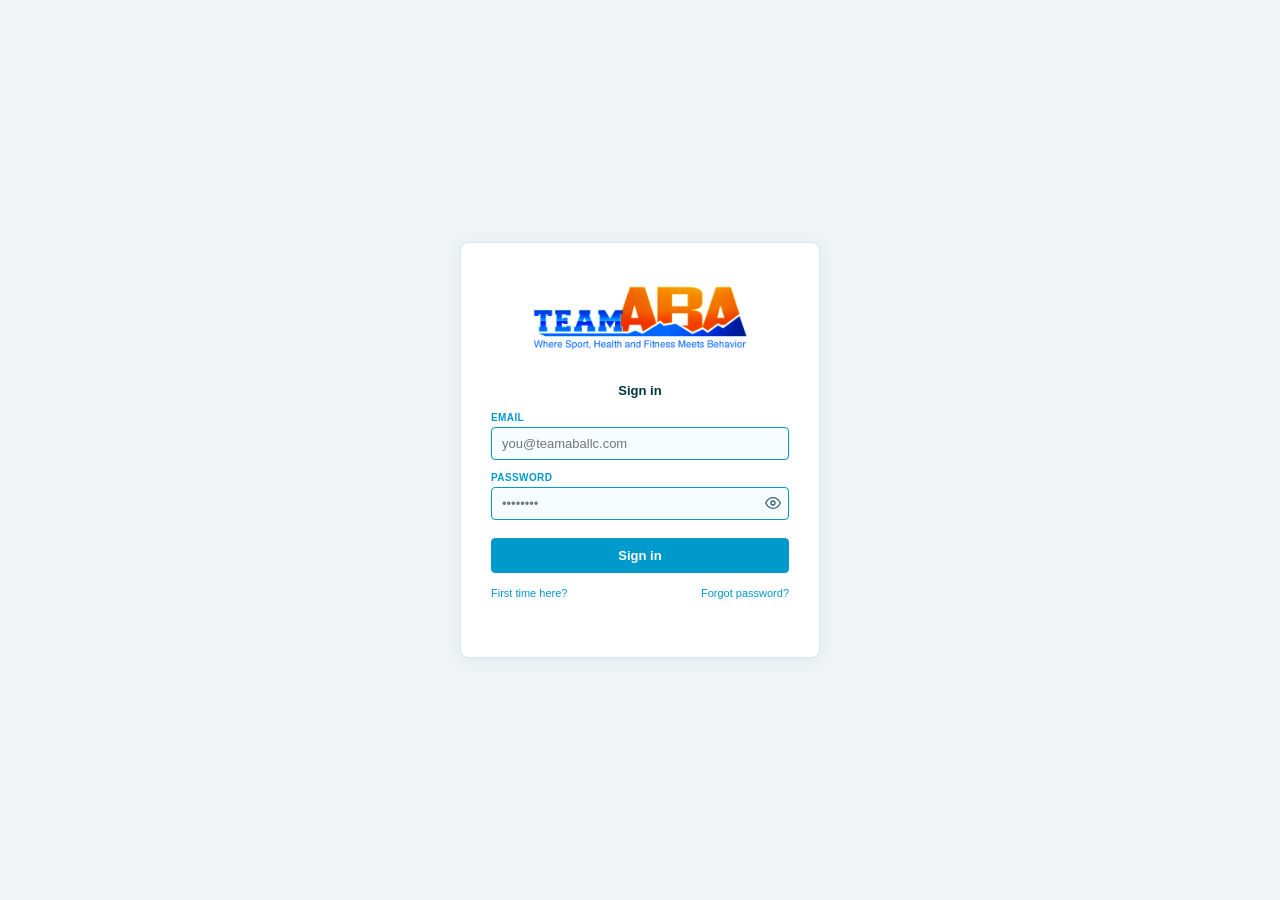
==== commit 6f9f8543: "fix: bust JS cache and handle both hash+query recovery params - Add ?v=3 to all script tags so brows" ====
--- a/Behavioral Dashboard/index.html
+++ b/Behavioral Dashboard/index.html
@@ -335,16 +335,16 @@
     </main>
   </div>
 
-  <script src="js/db.js"></script>
-  <script src="js/utils/inactivityMonitor.js"></script>
-  <script src="js/utils/goalsManager.js"></script>
-  <script src="js/components/login.js"></script>
-  <script src="js/components/invite.js"></script>
-  <script src="js/components/scc.js"></script>
-  <script src="js/components/hierarchyView.js"></script>
-  <script src="js/components/navTree.js"></script>
-  <script src="js/components/dashboard.js"></script>
-  <script src="js/app.js"></script>
+  <script src="js/db.js?v=3"></script>
+  <script src="js/utils/inactivityMonitor.js?v=3"></script>
+  <script src="js/utils/goalsManager.js?v=3"></script>
+  <script src="js/components/login.js?v=3"></script>
+  <script src="js/components/invite.js?v=3"></script>
+  <script src="js/components/scc.js?v=3"></script>
+  <script src="js/components/hierarchyView.js?v=3"></script>
+  <script src="js/components/navTree.js?v=3"></script>
+  <script src="js/components/dashboard.js?v=3"></script>
+  <script src="js/app.js?v=3"></script>
   <div class="marker-popup hidden" id="marker-popup">
     <div class="marker-popup-header">
       <span class="marker-popup-title" id="marker-popup-title"></span>
--- a/Behavioral Dashboard/css/login.css
+++ b/Behavioral Dashboard/css/login.css
@@ -72,8 +72,30 @@
   background: #f7fdff;
   font-family: Arial, sans-serif;
   outline: none;
+  width: 100%;
+  box-sizing: border-box;
 }
 .login-field input:focus { border-color: #007faa; background: #fff; }
+
+.password-wrap {
+  position: relative;
+  display: flex;
+  align-items: center;
+}
+.password-wrap input { padding-right: 36px; }
+.password-toggle {
+  position: absolute;
+  right: 8px;
+  background: none;
+  border: none;
+  cursor: pointer;
+  padding: 0;
+  display: flex;
+  align-items: center;
+  color: #336677;
+  user-select: none;
+}
+.password-toggle:hover { color: #0099cc; }
 
 .login-btn {
   width: 100%;
